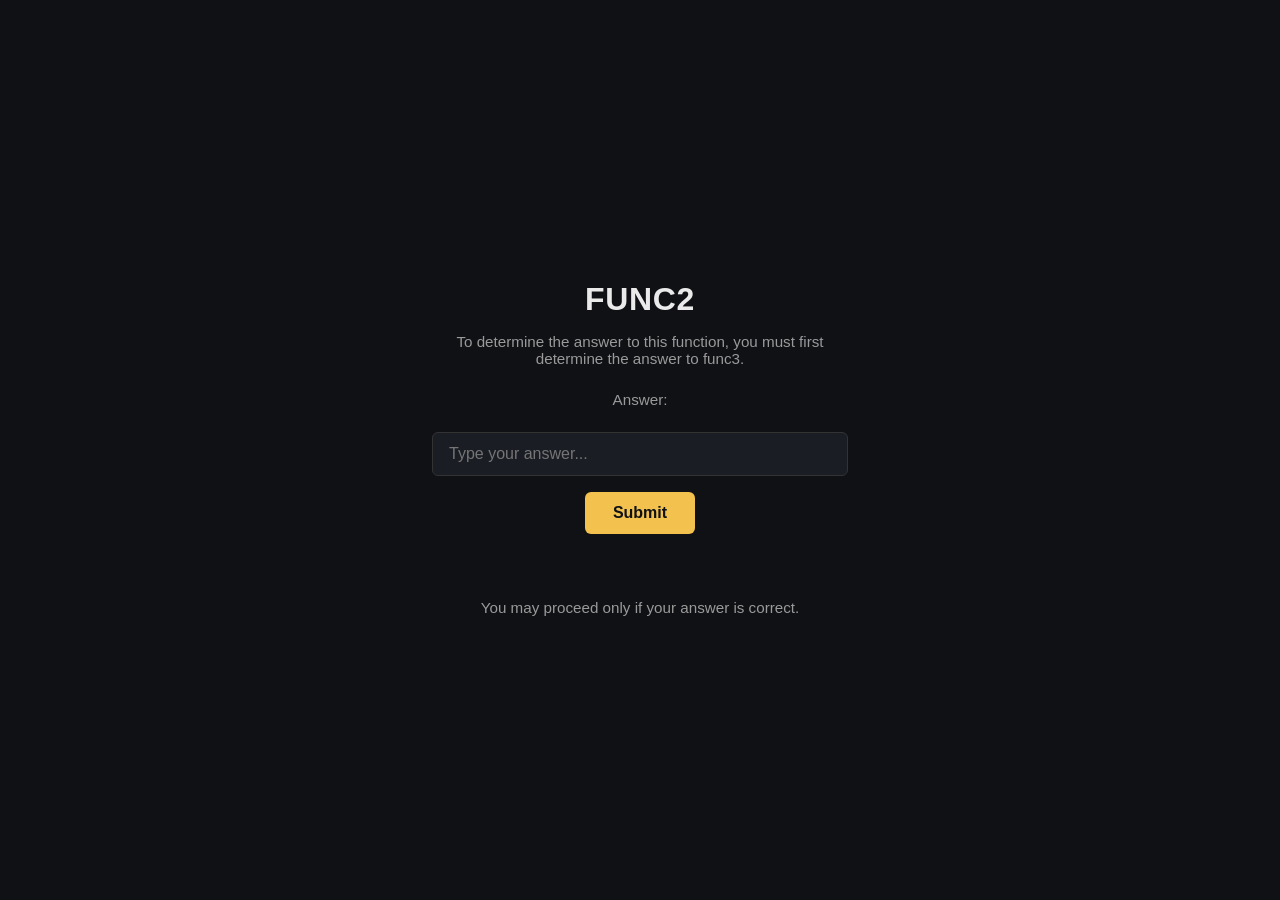
==== func2.html @ fdd6e88c "Add func2, func3, and catch22 puzzle pages Add three static HTML puzzle pages: func2.html, func3.htm" ====
<!DOCTYPE html>
<html lang="en">
<head>
  <meta charset="UTF-8">
  <meta name="viewport" content="width=device-width, initial-scale=1.0">
  <title>FUNC2</title>
  <link rel="stylesheet" href="/styles.css">
</head>
<body>
  <div class="container">
    <h1>FUNC2</h1>
    <p class="instructions">To determine the answer to this function, you must first determine the answer to func3.</p>
    <p class="instructions">Answer:</p>
    <input type="text" id="answer-input" placeholder="Type your answer..." autocomplete="off">
    <br>
    <button id="submit-btn">Submit</button>
    <p id="message"></p>
    <p class="instructions">You may proceed only if your answer is correct.</p>
  </div>

  <script>
    function showMessage(text, isSuccess) {
      var messageEl = document.getElementById("message");
      messageEl.textContent = text;
      messageEl.className = isSuccess ? "success" : "error";
    }

    function checkAnswer() {
      var input = document.getElementById("answer-input").value.trim();
      if (!input) {
        showMessage("You must enter something to continue.", false);
        return;
      }
      showMessage("FUNC2 cannot resolve without information from func3. Try visiting /func3.", false);
    }

    document.getElementById("submit-btn").addEventListener("click", checkAnswer);
    document.getElementById("answer-input").addEventListener("keydown", function (e) {
      if (e.key === "Enter") checkAnswer();
    });
  </script>

  <!-- There is no rule saying you have to enter through the front door. /catch22 is the hidden result of func2 + func3. -->
</body>
</html>
---- styles.css ----
* {
  box-sizing: border-box;
}

body {
  margin: 0;
  min-height: 100vh;
  display: flex;
  align-items: center;
  justify-content: center;
  background: #0f1115;
  color: #eaeaea;
  font-family: -apple-system, BlinkMacSystemFont, "Segoe UI", Helvetica, Arial, sans-serif;
}

.container {
  text-align: center;
  padding: 2rem;
  max-width: 480px;
}

h1 {
  font-size: 2rem;
  margin-bottom: 0.5rem;
  letter-spacing: 0.02em;
}

.subtitle {
  color: #9a9a9a;
  margin-bottom: 2rem;
}

.clue {
  font-size: 1.75rem;
  font-weight: 700;
  letter-spacing: 0.15em;
  color: #f2c14e;
  margin: 1.5rem 0;
  text-transform: uppercase;
}

.instructions {
  color: #9a9a9a;
  margin-bottom: 1.5rem;
  font-size: 0.95rem;
}

#answer-input {
  width: 100%;
  padding: 0.75rem 1rem;
  font-size: 1rem;
  border-radius: 6px;
  border: 1px solid #333;
  background: #1a1d24;
  color: #eaeaea;
  margin-bottom: 1rem;
  outline: none;
}

#answer-input:focus {
  border-color: #f2c14e;
}

button {
  padding: 0.75rem 1.75rem;
  font-size: 1rem;
  border-radius: 6px;
  border: none;
  background: #f2c14e;
  color: #0f1115;
  font-weight: 600;
  cursor: pointer;
}

button:hover {
  background: #e0af38;
}

#message {
  margin-top: 1.5rem;
  font-size: 1.05rem;
  min-height: 1.5rem;
}

#message.success {
  color: #6fcf97;
}

.image-card {
  margin: 1.5rem auto;
  max-width: 100%;
  border-radius: 14px;
  overflow: hidden;
  box-shadow: 0 14px 35px rgba(0, 0, 0, 0.25);
}

.image-card img {
  display: block;
  width: 100%;
  height: auto;
}

.hidden-page {
  background: #000;
  color: #000;
  min-height: 100vh;
}

.hidden-container {
  position: relative;
  min-height: 100vh;
  padding: 2rem;
}

.hidden-text {
  position: absolute;
  bottom: 1rem;
  right: 1rem;
  color: #000;
  font-size: 1rem;
  line-height: 1.6;
}

.hidden-text a {
  color: inherit;
  text-decoration: none;
}

#message.error {
  color: #eb5757;
}

.basecase {
  font-size: 3rem;
  letter-spacing: 0.1em;
  color: #6fcf97;
  font-family: "Courier New", monospace;
}
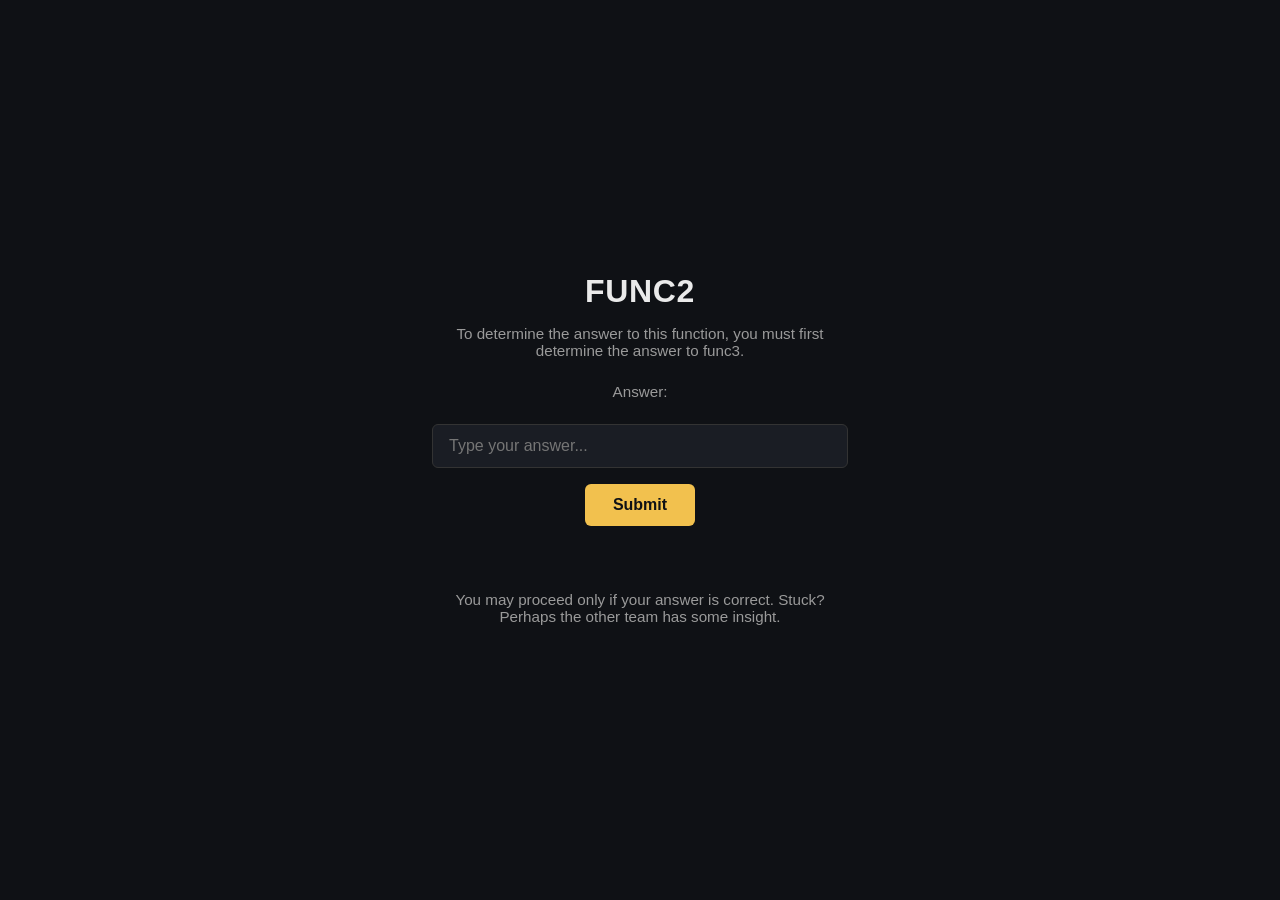
==== commit 5d81e30f: "update" ====
--- a/func2.html
+++ b/func2.html
@@ -15,7 +15,7 @@
     <br>
     <button id="submit-btn">Submit</button>
     <p id="message"></p>
-    <p class="instructions">You may proceed only if your answer is correct.</p>
+    <p class="instructions">You may proceed only if your answer is correct. Stuck? Perhaps the other team has some insight.</p>
   </div>
 
   <script>
